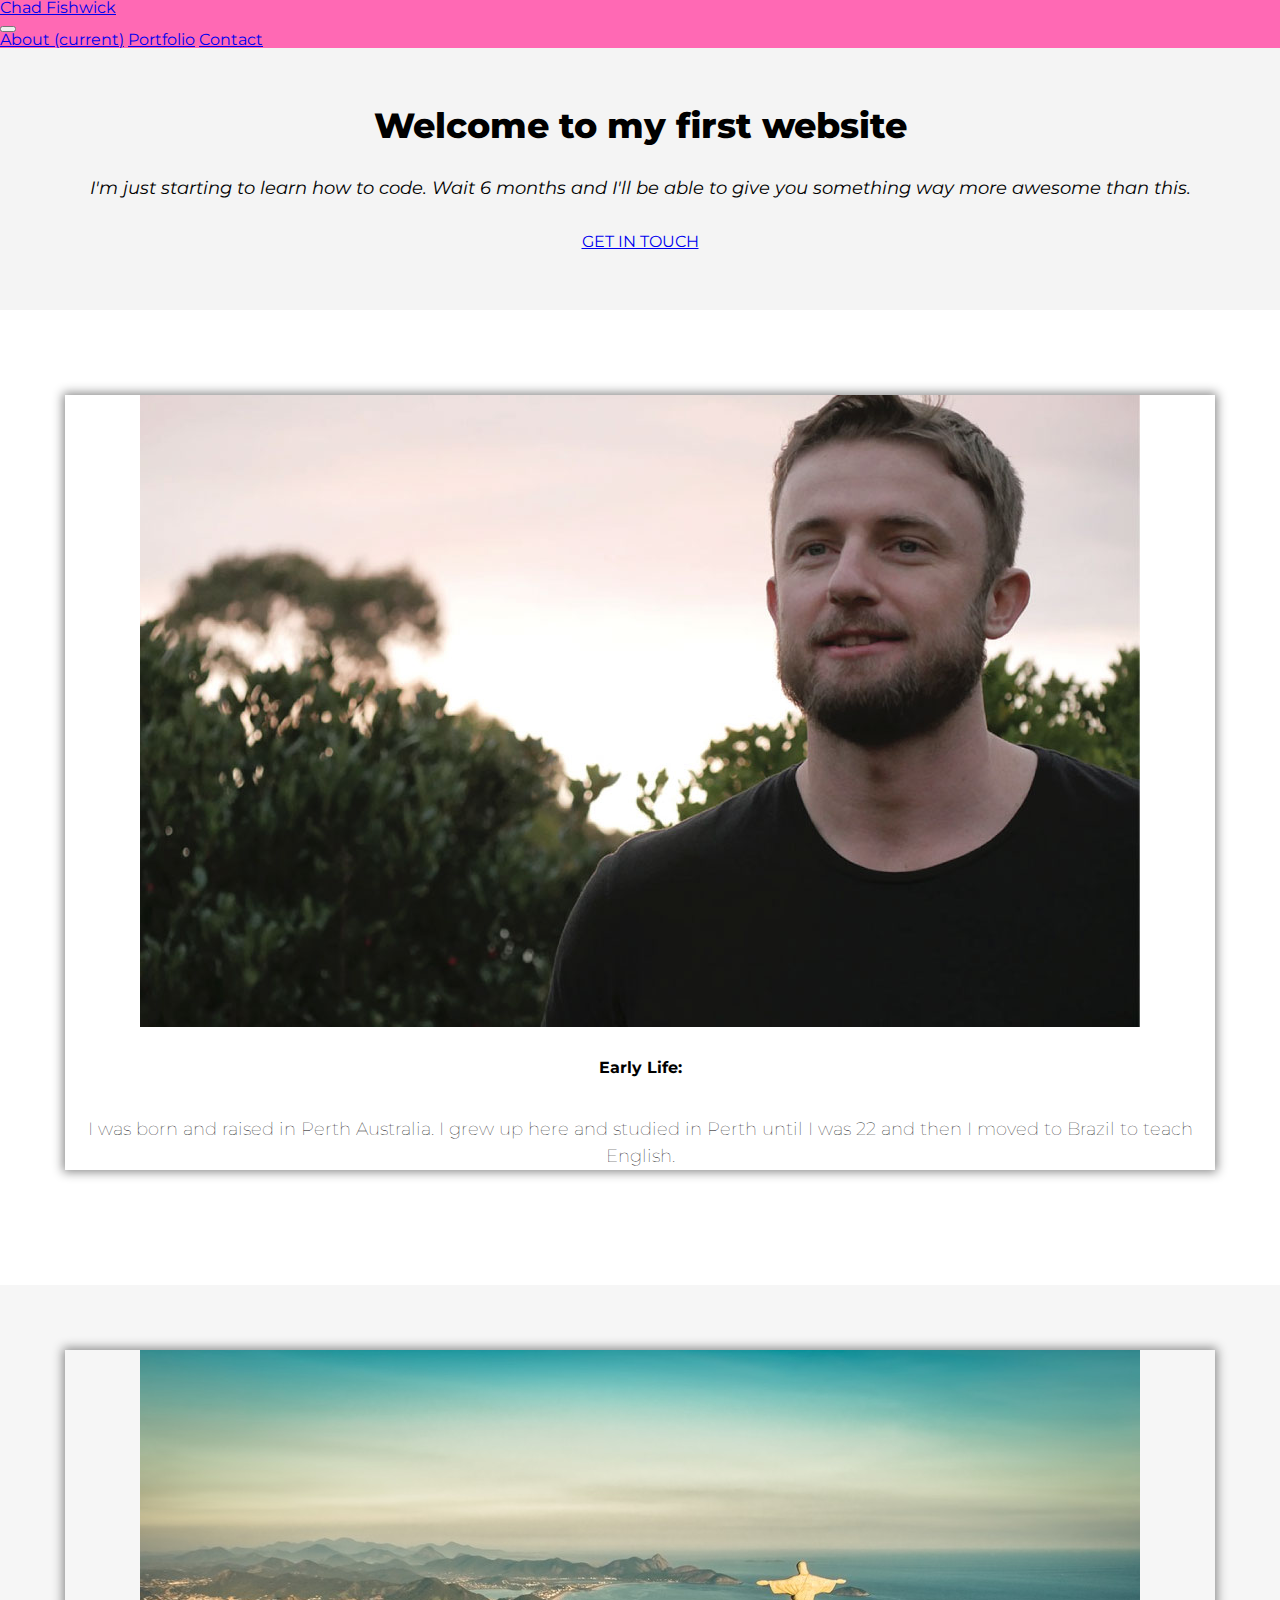
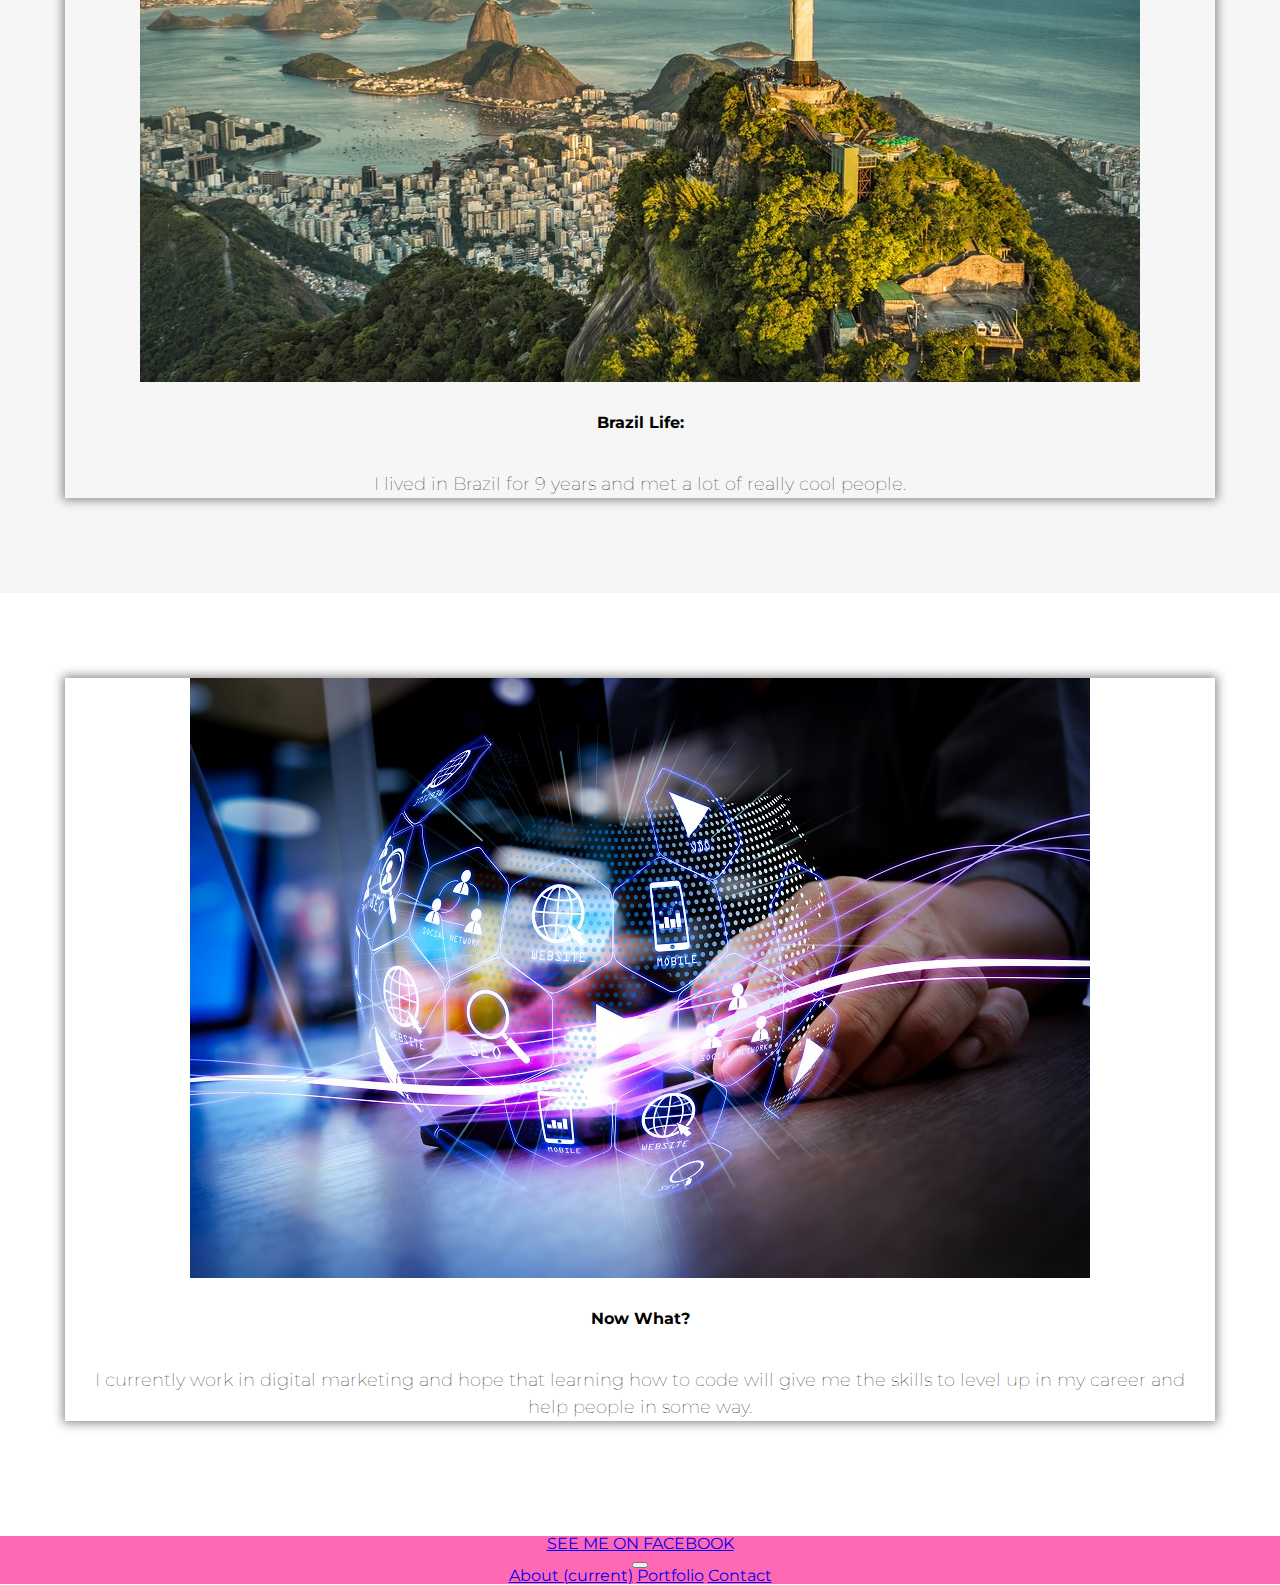
==== index.html @ 4313433b "adding homework for review" ====
<!DOCTYPE html>
<html lang="en">

<head>
  <meta charset="UTF-8">
  <meta name="viewport" content="width=device-width, initial-scale=1.0">
  <a href="./index.html">
    <title>Chad Fishwick - About Me</title>
  </a>
  <link rel="stylesheet" href="https://stackpath.bootstrapcdn.com/bootstrap/4.5.0/css/bootstrap.min.css"
    integrity="sha384-9aIt2nRpC12Uk9gS9baDl411NQApFmC26EwAOH8WgZl5MYYxFfc+NcPb1dKGj7Sk" crossorigin="anonymous">
  <script src="https://stackpath.bootstrapcdn.com/bootstrap/4.5.0/js/bootstrap.min.js"
    integrity="sha384-OgVRvuATP1z7JjHLkuOU7Xw704+h835Lr+6QL9UvYjZE3Ipu6Tp75j7Bh/kR0JKI"
    crossorigin="anonymous"></script>

  <!-- Reset CSS -->
  <link rel="stylesheet" href="./assets/reset.css">

  <!-- My CSS StyleSheet -->
  <link rel="stylesheet" href="assets/style.css">

  <!-- Google Font -->
  <link href="https://fonts.googleapis.com/css2?family=Montserrat:ital,wght@0,400;0,700;0,800;1,800&display=swap"
    rel="stylesheet">
</head>


<body>

  <!-- Nav Bar Starts Here -->

  <header class="container-fluid">

    <nav class="navbar navbar-expand-lg navbar-light">
      <a class="navbar-brand" href="index.html">
        <H2>Chad Fishwick</H2>
      </a>


      <!-- Nav button -->

      <button class="navbar-toggler" type="button" data-toggle="collapse" data-target="#navbarNavAltMarkup"
        aria-controls="navbarNavAltMarkup" aria-expanded="true" aria-label="Toggle navigation">
        <span class="navbar-toggler-icon"></span>
      </button>

      <!-- Nav Links -->

      <div class="collapse navbar-collapse" id="navbarNavAltMarkup">
        <div class="navbar-nav">
          <a class="nav-item nav-link active" href="./index.html">About <span class="sr-only">(current)</span></a>
          <a class="nav-item nav-link" href="./portfolio.html">Portfolio</a>
          <a class="nav-item nav-link" href="./contact.html">Contact</a>
        </div>
      </div>
    </nav>

  </header>



  <!-- End of Nav Bar -->

  <!-- Start of Main Section-->

  <!-- Top section of site -->
  <section class="topSection">
    <H1>Welcome to my first website</H1>
    <br>
    <br>
    <p id="introText">I'm just starting to learn how to code. Wait 6 months and I'll be able to give you something way
      more awesome than this.</p>
    <br>
    <br>

    <!--BUTTON GET IN TOUCH -->
    <a href="./contact.html" class="btn btn-secondary active" role="button" aria-pressed="true">GET IN TOUCH</a>

  </section>
  <!-- end top section -->


  <div class="centreDiv">



    <!-- early life -->
    <section class="earlyLife">
      <div class="container">
        <div class="row">
          <div class="col-sm-12">
            <div class="card" style="max-width: inherit;">
              <img src="./assets/Images/Chad-Website.jpg" class="card-img-top" alt="Rio De Janeiro">
              <div class="card-body">
                <H3 id="headerH3">Early Life:</H3>
                <p id="bioText">I was born and raised in Perth Australia. I grew up here and studied in Perth until I
                  was
                  22 and then I moved to Brazil to teach English.</p>
              </div>
            </div>
          </div>
        </div>
      </div>
    </section>

    <!-- end early life -->


    <!-- Moved to Brazil -->
    <Section class="brazil">
      <div class="container">
        <div class="row">
          <div class="col-lg-12">
            <div class="card" style="max-width: inherit;">
              <img src="./assets/Images/BRAZIL.jpg" class="card-img-top" alt="Rio De Janeiro">
              <div class="card-body">
                <H3 id="headerH3">Brazil Life:</H3>
                <p id="bioText">I lived in Brazil for 9 years and met a lot of really cool people.</p>
              </div>
            </div>
          </div>
    </Section>


    <!-- end move to brazil -->


    <!-- Digital Marketing -->
    <section class="marketing">
      <div class="container">
        <div class="row">
          <div class="col-lg-12">
            <div class="card" style="width:fit-content">
              <img src="./assets/Images/digital marketing.jpg" class="card-img-top" alt="Digital Marketing Specialist">
              <div class="card-body">
                <H3 id="headerH3">Now What?</H3>
                <p id="bioText">I currently work in digital marketing and hope that learning how to code will give me
                  the skills
                  to level up in my career and help people in some way.</p>
              </div>
            </div>
          </div>
        </div>
    </section>
    <!-- end digital marketing -->



  </div>
  </div>

  <!-- Footer -->

  <footer>

    <header class="container-fluid">

      <nav class="navbar fixed-bottom navbar navbar-expand-lg navbar-light">
        <a class="navbar-brand" href="https://www.facebook.com/chad.fishwick">
          <H2 id="navText">
            <centre>SEE ME ON FACEBOOK</centre>
          </H2>
        </a>

        <!-- Footer Links -->

        <button class="navbar-toggler" type="button" data-toggle="collapse" data-target="#navbarNavAltMarkup"
          aria-controls="navbarNavAltMarkup" aria-expanded="false" aria-label="Toggle navigation">
          <span class="navbar-toggler-icon"></span>
        </button>


        <div class="collapse navbar-collapse" id="navbarNavAltMarkup">
          <div class="navbar-nav">
            <a class="nav-item nav-link active" href="./index.html">About <span class="sr-only">(current)</span></a>
            <a class="nav-item nav-link" href="./portfolio.html">Portfolio</a>
            <a class="nav-item nav-link" href="./contact.html">Contact</a>
          </div>
        </div>
      </nav>

    </header>


  </footer>





</body>

</html>
---- assets/style.css ----
body {
    font-family: 'Montserrat', sans-serif;
}

header {
    background-color: hotpink;
    
}

h1 {
    font-weight: 800;
    font-size: 35px;
}

p {
    font-weight: 100;

}

.navbar-nav {
    color: white;
}

.form-group {
margin-top: 40px;
}

#bioText {
    text-align: center;
    margin-top: 40px;
    margin-left: 20px;
    margin-right: 20px;
    margin-bottom: 10;
}

.topSection {
    padding-top: 60px;
    padding-bottom: 60px;
    padding-left: 40px;
    padding-right: 40px;
    background-color: #f4f4f4;
    text-align: center;
}

.card {
    text-align: center;
    width: auto;
    box-shadow: 0px 0px 10px 2px #888888;
    margin-bottom: 30px;

}

p {
    font-size: 18px;
    line-height: 1.5;
}

#introText {
    font-style: italic;
    font-weight: normal;
}

h3 {
    margin-top: 30px;
    margin-bottom: 0px;
    text-align: center;
    font-weight: bold;
}

.container {
    align-content: center;
}

.earlyLife {
    margin-top: 20px;
    margin-bottom: 20px;
    padding: 65px;
    padding: 65px;

}

.brazil {
    margin-top: 20px;
    margin-bottom: 20px;
    padding: 65px;
    padding: 65px;
    background-color: #f6f6f6;

}

.marketing {
    margin-top: 20px;
    margin-bottom: 20px;
    padding: 65px;
    padding: 65px;

}

footer {
    text-align: center;
    color: hotpink;
}

#navbar-brand {
    text-align: center;

}
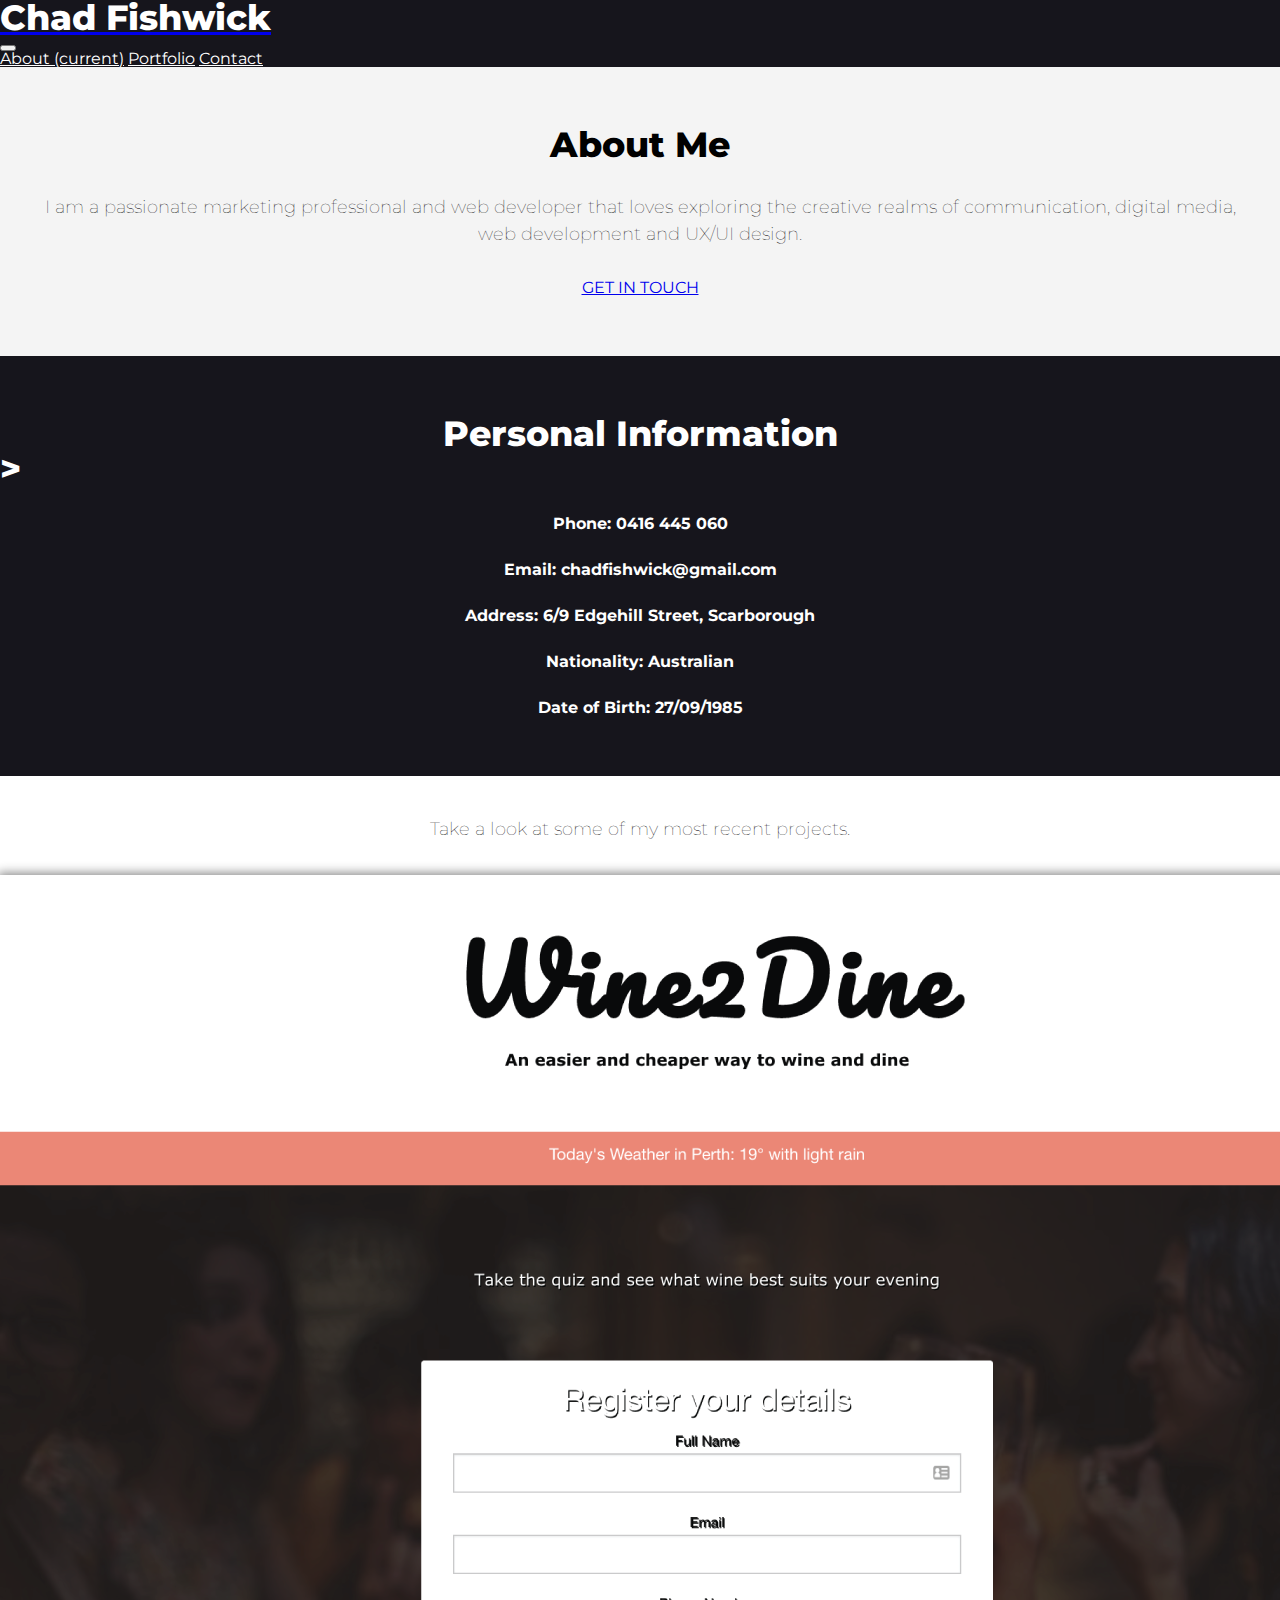
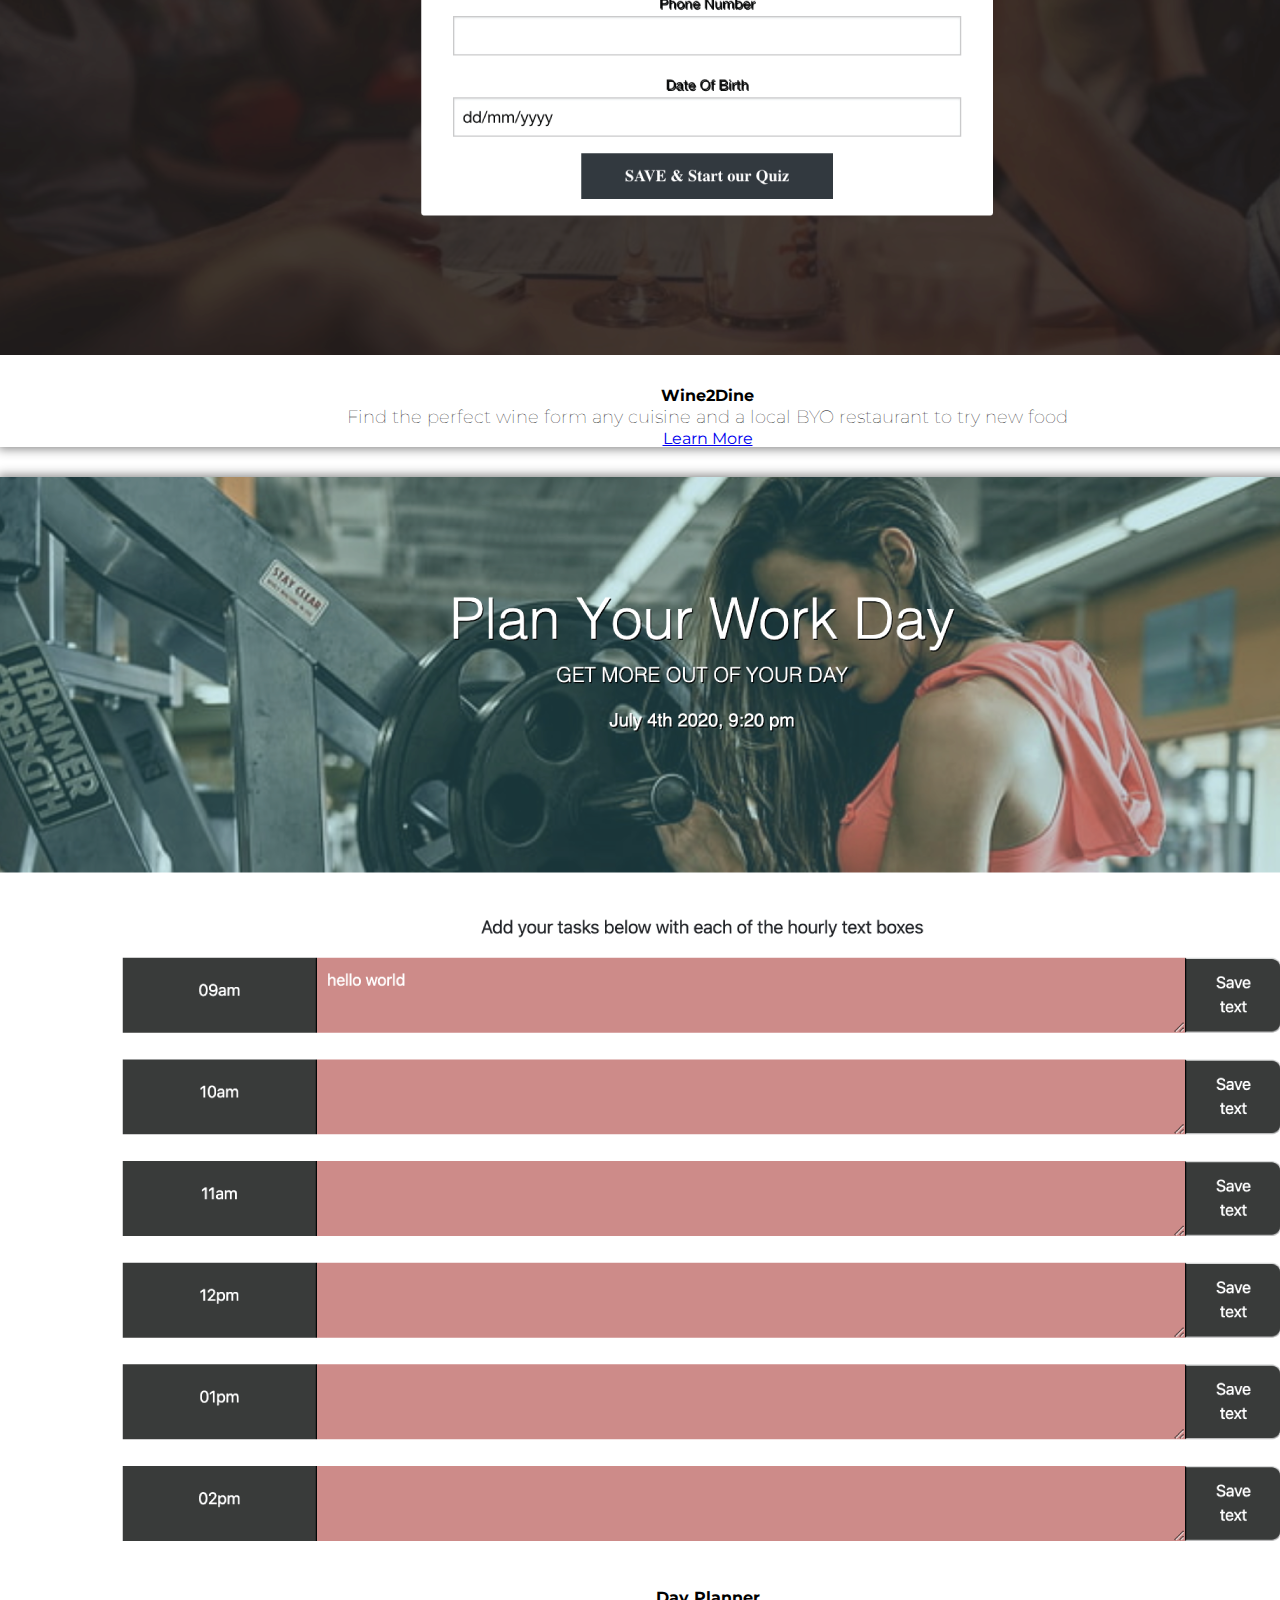
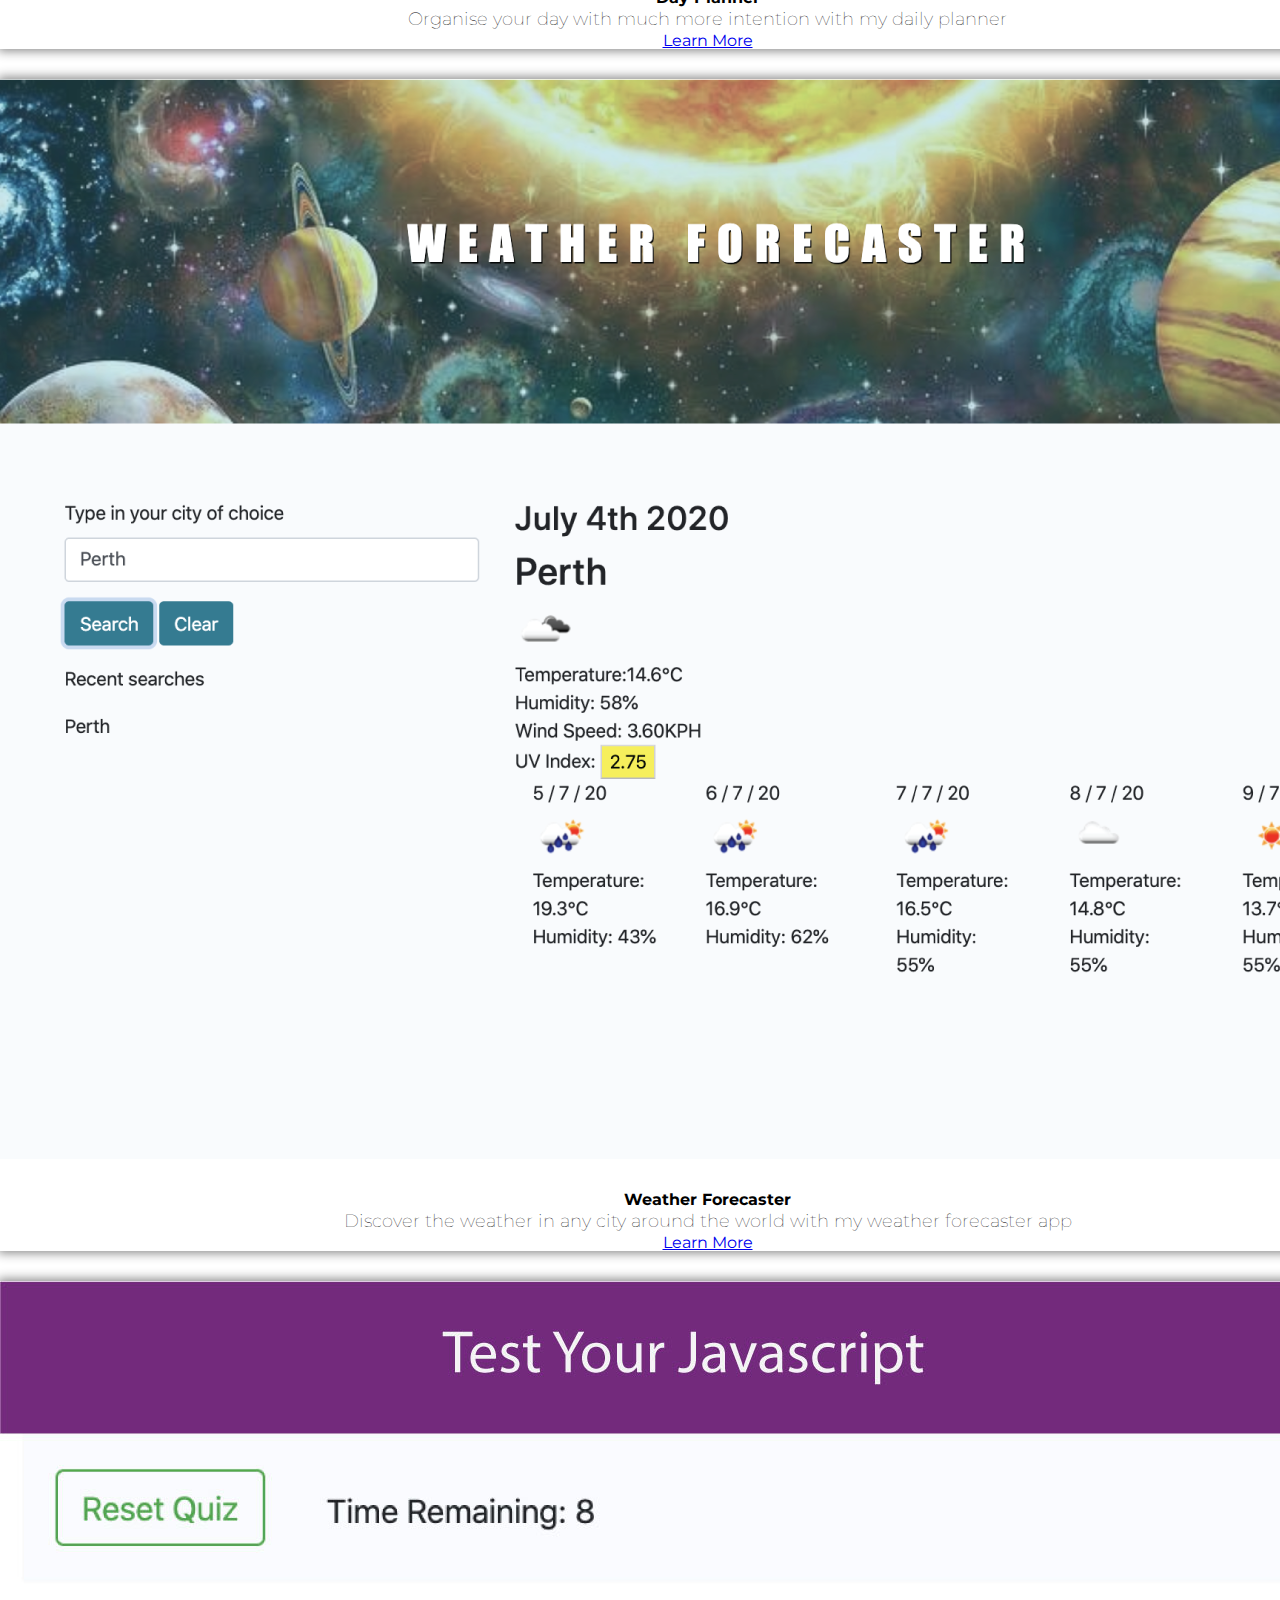
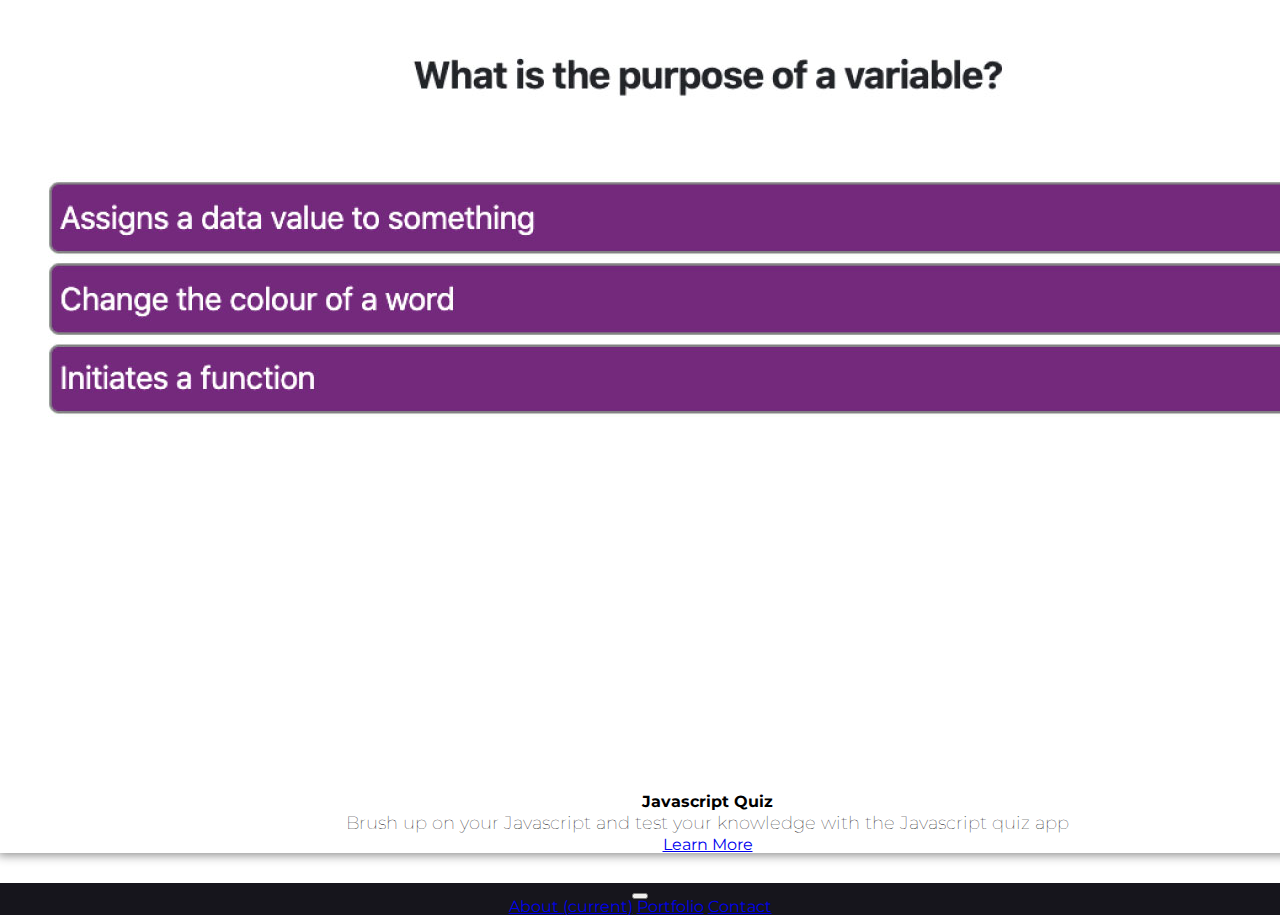
==== commit 920c1437: "new Index page" ====
--- a/index.html
+++ b/index.html
@@ -48,9 +48,9 @@
 
       <div class="collapse navbar-collapse" id="navbarNavAltMarkup">
         <div class="navbar-nav">
-          <a class="nav-item nav-link active" href="./index.html">About <span class="sr-only">(current)</span></a>
-          <a class="nav-item nav-link" href="./portfolio.html">Portfolio</a>
-          <a class="nav-item nav-link" href="./contact.html">Contact</a>
+          <a class="nav-item nav-link" id="nav1" href="./index.html">About <span class="sr-only">(current)</span></a>
+          <a class="nav-item nav-link" id="nav2" href="./portfolio.html">Portfolio</a>
+          <a class="nav-item nav-link" id="nav3" href="./contact.html">Contact</a>
         </div>
       </div>
     </nav>
@@ -65,11 +65,11 @@
 
   <!-- Top section of site -->
   <section class="topSection">
-    <H1>Welcome to my first website</H1>
-    <br>
-    <br>
-    <p id="introText">I'm just starting to learn how to code. Wait 6 months and I'll be able to give you something way
-      more awesome than this.</p>
+    <H1>About Me</H1>
+    <br>
+    <br>
+    <p>I am a passionate marketing professional and web developer that loves exploring the creative 
+      realms of communication, digital media, web development and UX/UI design.</p>
     <br>
     <br>
 
@@ -79,75 +79,109 @@
   </section>
   <!-- end top section -->
 
+  <div class="container-fluid" id="personalInfo">
+    <div class="row">
+    <div class="col-sm-12">
+      <h1><center>Personal Information</center>></h1>
+    <h3>Phone: 0416 445 060</h3>
+
+      <h3>Email: chadfishwick@gmail.com</h3>
+      
+      <h3>Address: 6/9 Edgehill Street, Scarborough</h3>
+      
+     <h3>Nationality: Australian</h3>
+      
+      <h3>Date of Birth: 27/09/1985</h3>
+    </div>
+  </div>
+</div>
 
   <div class="centreDiv">
 
 
 
-    <!-- early life -->
-    <section class="earlyLife">
-      <div class="container">
-        <div class="row">
-          <div class="col-sm-12">
-            <div class="card" style="max-width: inherit;">
-              <img src="./assets/Images/Chad-Website.jpg" class="card-img-top" alt="Rio De Janeiro">
-              <div class="card-body">
-                <H3 id="headerH3">Early Life:</H3>
-                <p id="bioText">I was born and raised in Perth Australia. I grew up here and studied in Perth until I
-                  was
-                  22 and then I moved to Brazil to teach English.</p>
-              </div>
-            </div>
-          </div>
-        </div>
-      </div>
-    </section>
-
-    <!-- end early life -->
-
-
-    <!-- Moved to Brazil -->
-    <Section class="brazil">
-      <div class="container">
-        <div class="row">
-          <div class="col-lg-12">
-            <div class="card" style="max-width: inherit;">
-              <img src="./assets/Images/BRAZIL.jpg" class="card-img-top" alt="Rio De Janeiro">
-              <div class="card-body">
-                <H3 id="headerH3">Brazil Life:</H3>
-                <p id="bioText">I lived in Brazil for 9 years and met a lot of really cool people.</p>
-              </div>
-            </div>
-          </div>
-    </Section>
-
-
-    <!-- end move to brazil -->
-
-
-    <!-- Digital Marketing -->
-    <section class="marketing">
-      <div class="container">
-        <div class="row">
-          <div class="col-lg-12">
-            <div class="card" style="width:fit-content">
-              <img src="./assets/Images/digital marketing.jpg" class="card-img-top" alt="Digital Marketing Specialist">
-              <div class="card-body">
-                <H3 id="headerH3">Now What?</H3>
-                <p id="bioText">I currently work in digital marketing and hope that learning how to code will give me
-                  the skills
-                  to level up in my career and help people in some way.</p>
-              </div>
-            </div>
-          </div>
-        </div>
-    </section>
-    <!-- end digital marketing -->
-
-
-
-  </div>
-  </div>
+<!-- Start of Bootstrap container -->
+<div class="container">
+
+  <!-- Row 1--> 
+  <div class="row">
+      <div class="col-sm-12">
+          <p id="bioText">Take a look at some of my most recent projects.</p>
+      </div>
+  </div>
+  <br>
+  <br>
+  
+
+  <!-- Row 2 -->
+  <div class="row">
+      <!-- column 1 -->
+      <div class="col-sm-6">
+          <div class="card" style="width:fit-content">
+              <img src="./assets/Images/Wine-2-Dine.png" class="card-img-top" alt="...">
+              <div class="card-body">
+                  <h3 class="card-title">Wine2Dine</h3>
+                  <p class="card-text">Find the perfect wine form any cuisine and a local BYO restaurant to try new food</p>
+                  <a href="https://fishwickid.github.io/team_project_01/" class="btn btn-primary">Learn More</a>
+              </div>
+          </div>
+      </div>
+      <!-- Column 2-->
+      <div class="col-sm-6">
+          <div class="card" style="width:fit-content">
+              <img src="/assets/Images/Day-Planner.png" class="card-img-top" alt="...">
+              <div class="card-body">
+                  <h3 class="card-title">
+                      <centre>Day Planner</centre>
+                  </h3>
+                  <p class="card-text">Organise your day with much more intention with my daily planner</p>
+                  <a href="https://fishwickid.github.io/Work-Day-Schedule/" class="btn btn-primary">Learn More</a>
+              </div>
+          </div>
+
+      </div>
+
+  </div>
+  <!-- End Row 2-->
+
+  <!-- Row 3 -->
+  <div class="row">
+
+      <!-- column 1-->
+      <div class="col-sm-6">
+          <div class="card" style="width:fit-content">
+              <img src="/assets/Images/Weather-Forecaster.png" class="card-img-top" alt="...">
+              <div class="card-body">
+                  <h3 class="card-title">Weather Forecaster</h3>
+                  <p class="card-text">Discover the weather in any city around the world with my weather forecaster app</p>
+                  <a href="https://fishwickid.github.io/weather_app/" class="btn btn-primary">Learn More</a>
+              </div>
+          </div>
+      </div>
+
+      <!-- column 2 -->
+      <div class="col-sm-6">
+          <div class="card" style="width:fit-content">
+              <img src="/assets/Images/Javascript-Quiz.jpg" class="card-img-top" alt="...">
+              <div class="card-body">
+                  <h3 class="card-title">
+                      <centre>Javascript Quiz</centre>
+                  </h3>
+                  <p class="card-text">Brush up on your Javascript and test your knowledge with the Javascript quiz app</p>
+                  <a href="https://fishwickid.github.io/Javascript-Quiz/quizIndex.html" class="btn btn-primary">Learn More</a>
+              </div>
+          </div>
+
+      </div>
+
+  </div>
+  <!-- End Row 3-->
+
+
+ 
+
+</div>
+</body>
 
   <!-- Footer -->
 
@@ -156,11 +190,11 @@
     <header class="container-fluid">
 
       <nav class="navbar fixed-bottom navbar navbar-expand-lg navbar-light">
-        <a class="navbar-brand" href="https://www.facebook.com/chad.fishwick">
+        <!-- <a class="navbar-brand" href="https://www.facebook.com/chad.fishwick">
           <H2 id="navText">
             <centre>SEE ME ON FACEBOOK</centre>
           </H2>
-        </a>
+        </a> -->
 
         <!-- Footer Links -->
 
--- a/assets/style.css
+++ b/assets/style.css
@@ -3,8 +3,14 @@
 }
 
 header {
-    background-color: hotpink;
+    background-color: rgb(22, 21, 28);
+    color: white;
     
+}
+
+#navbarNavAltMarkup {
+    color: white;
+
 }
 
 h1 {
@@ -12,17 +18,24 @@
     font-size: 35px;
 }
 
+h2 {
+    color: #ffffff;
+    font-weight: 800;
+    font-size: 35px;
+}
+
+
 p {
     font-weight: 100;
 
 }
 
-.navbar-nav {
-    color: white;
+.form-group {
+margin-top: 40px;
 }
 
-.form-group {
-margin-top: 40px;
+#nav1, #nav2, #nav3 {
+    color: #ffffff;
 }
 
 #bioText {
@@ -48,6 +61,13 @@
     box-shadow: 0px 0px 10px 2px #888888;
     margin-bottom: 30px;
 
+}
+#personalInfo {
+    color: #ffffff;
+    background-color: rgb(22, 21, 28);
+    padding-top: 60px;
+    padding-bottom: 60px;
+    text-align: left;
 }
 
 p {
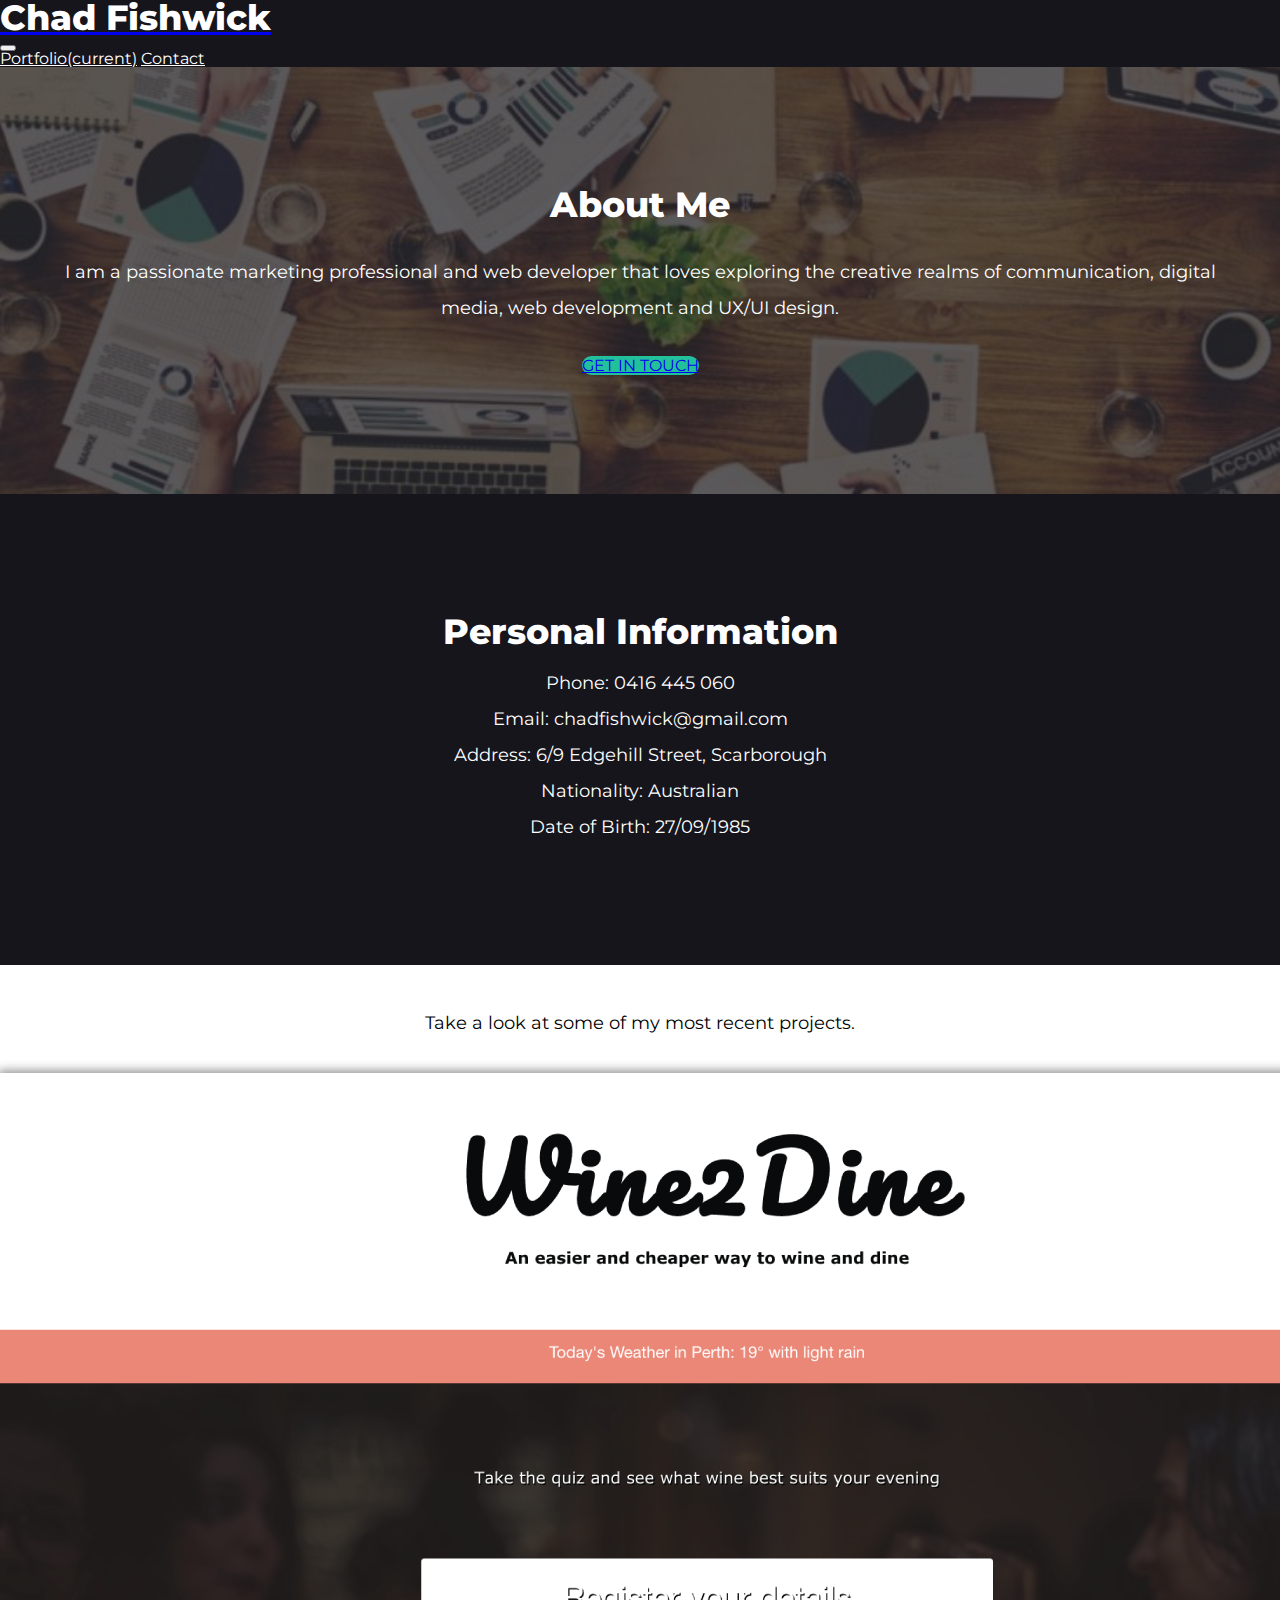
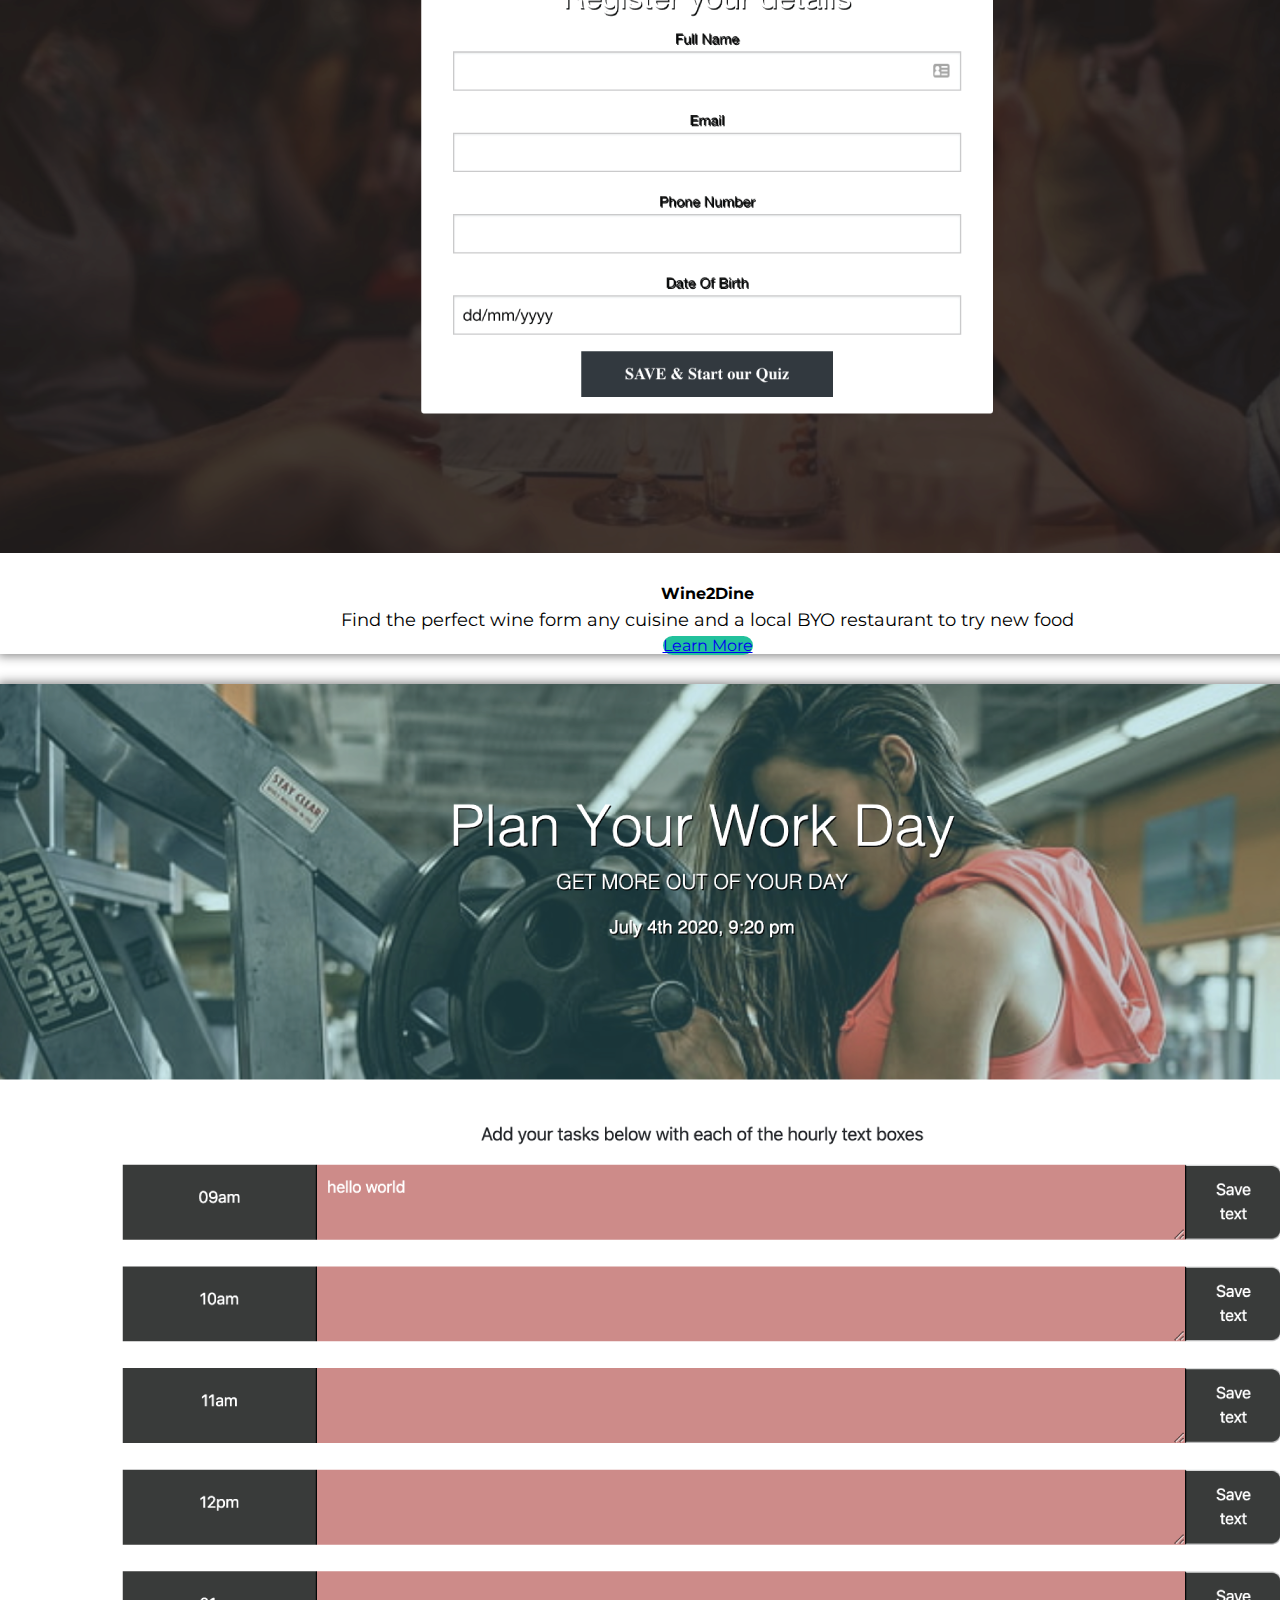
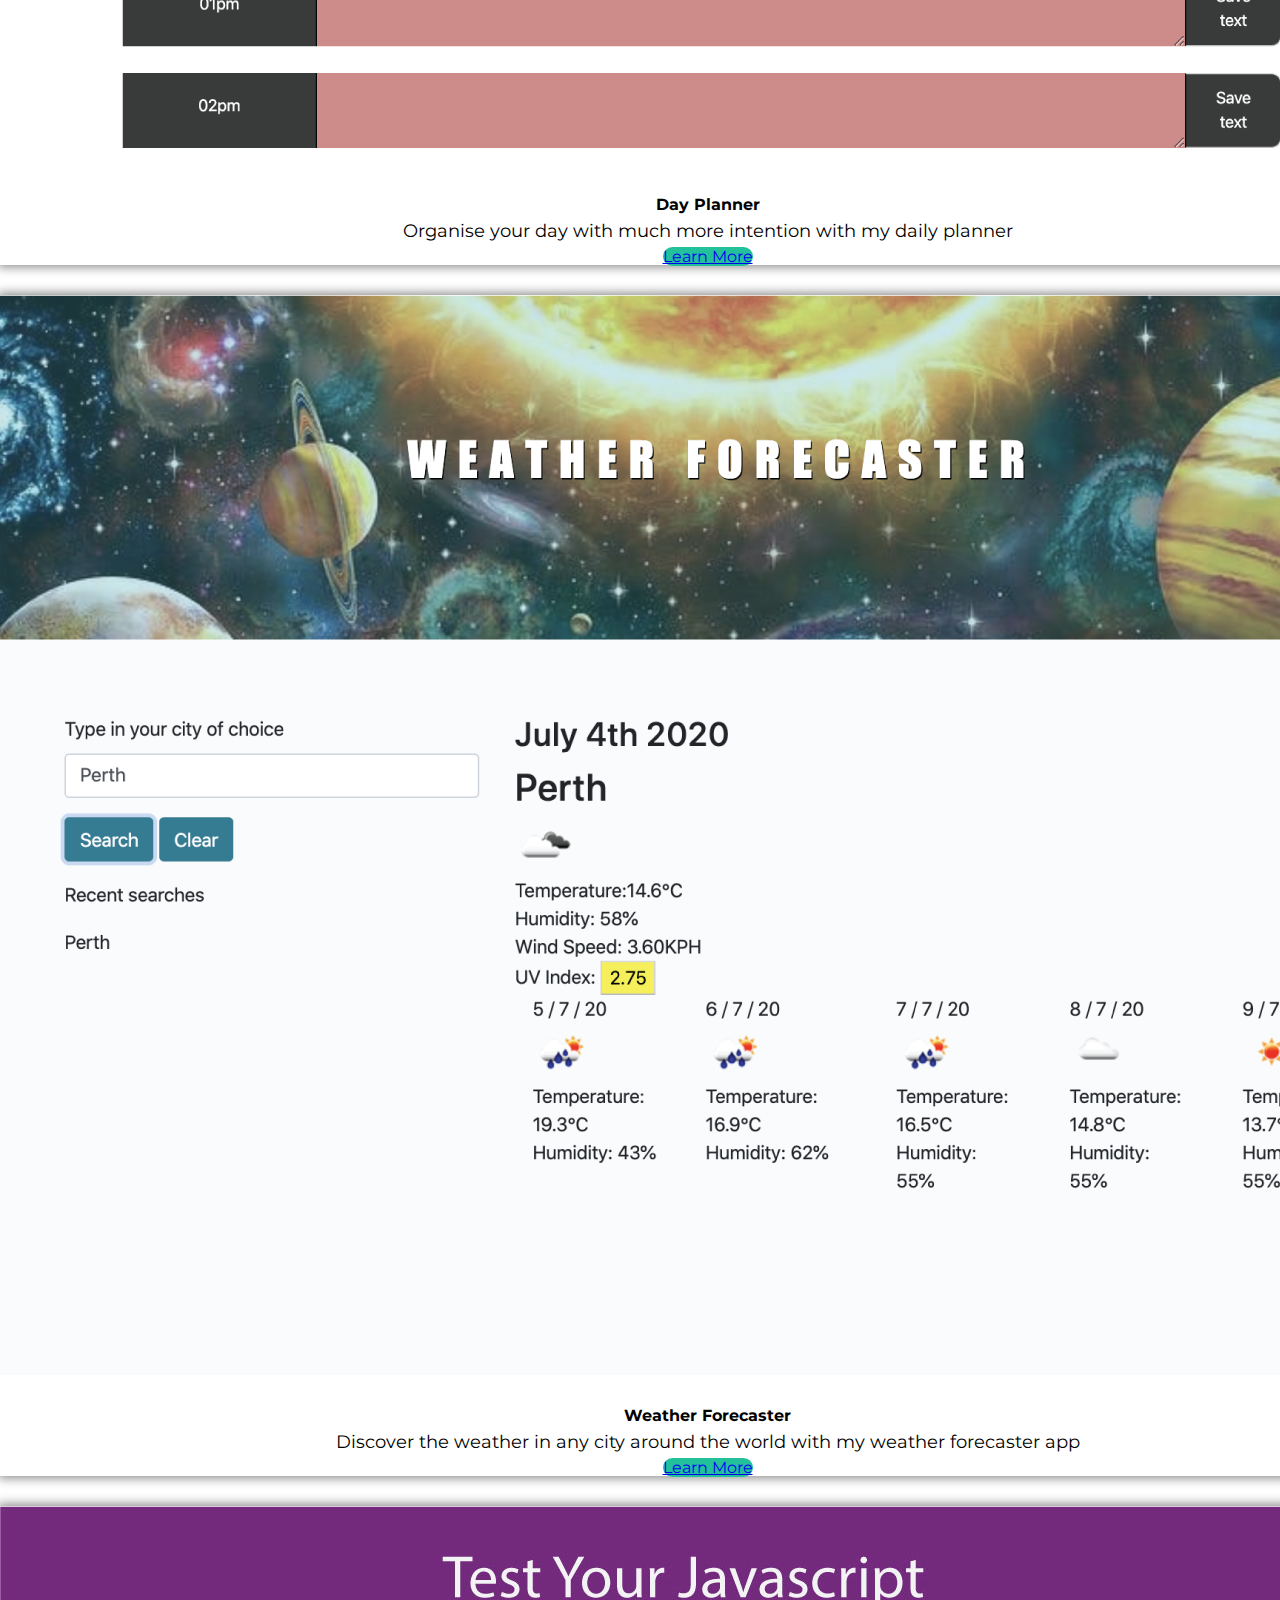
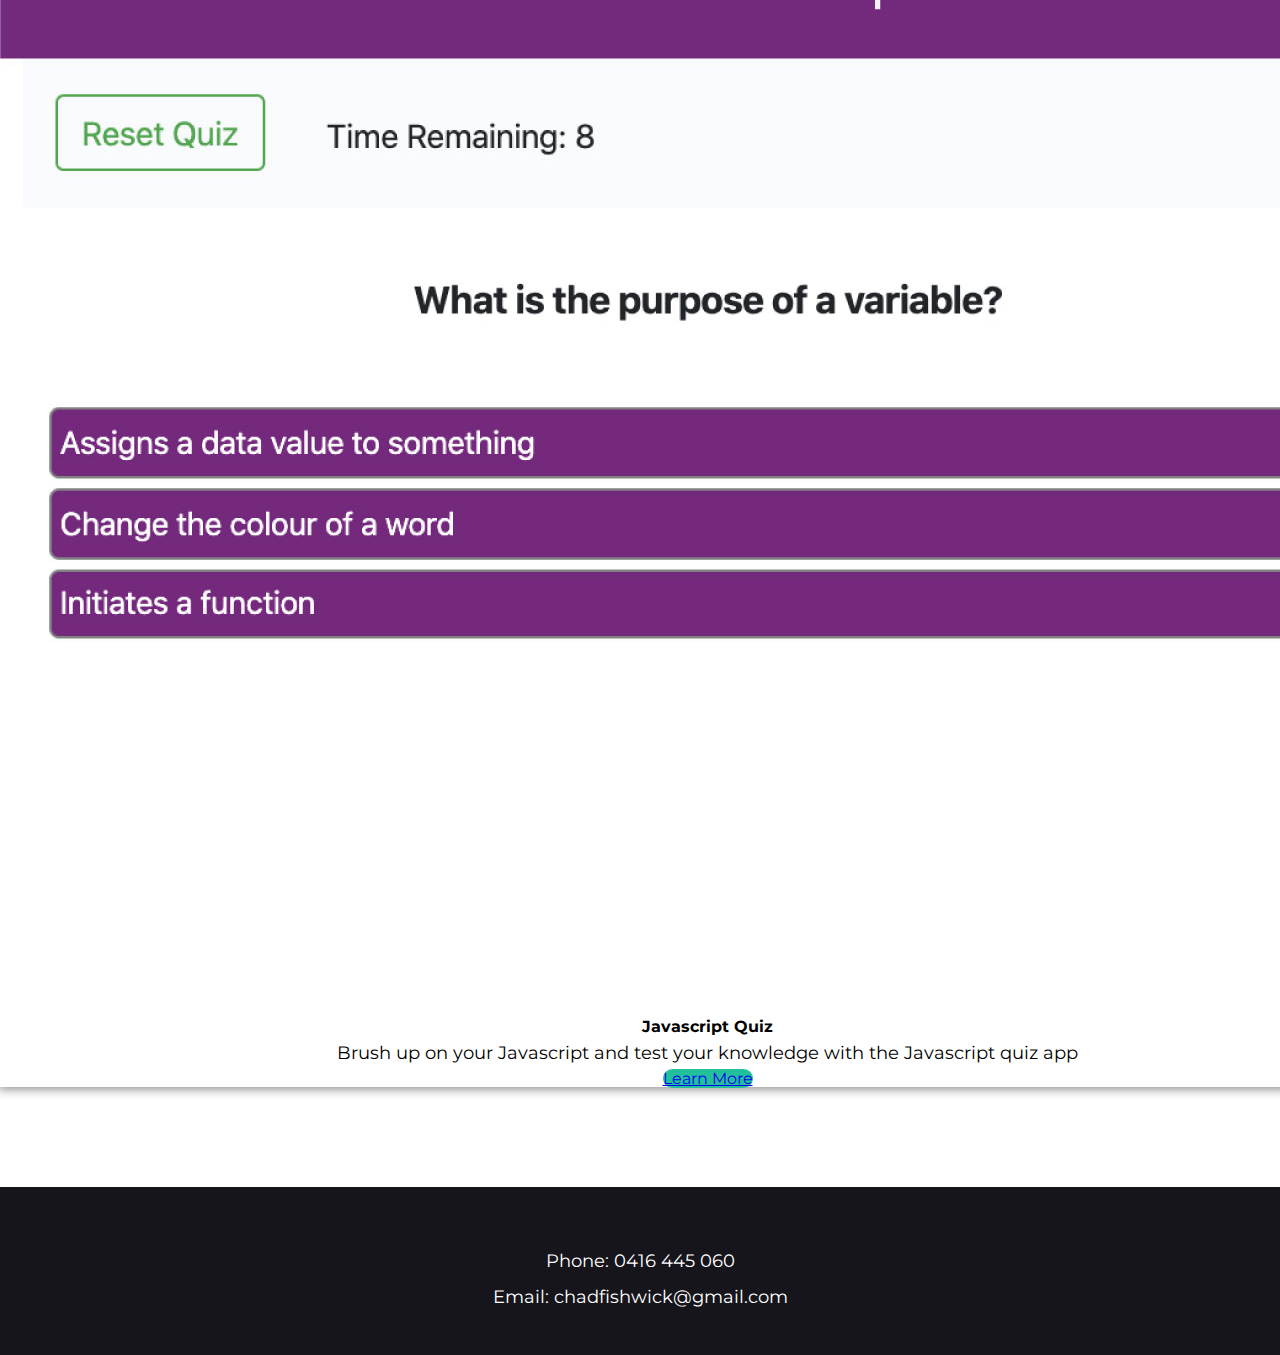
==== commit b606209d: "changes to info" ====
--- a/index.html
+++ b/index.html
@@ -48,8 +48,7 @@
 
       <div class="collapse navbar-collapse" id="navbarNavAltMarkup">
         <div class="navbar-nav">
-          <a class="nav-item nav-link" id="nav1" href="./index.html">About <span class="sr-only">(current)</span></a>
-          <a class="nav-item nav-link" id="nav2" href="./portfolio.html">Portfolio</a>
+          <a class="nav-item nav-link" id="nav1" href="./index.html">Portfolio<span class="sr-only">(current)</span></a>
           <a class="nav-item nav-link" id="nav3" href="./contact.html">Contact</a>
         </div>
       </div>
@@ -64,8 +63,8 @@
   <!-- Start of Main Section-->
 
   <!-- Top section of site -->
-  <section class="topSection">
-    <H1>About Me</H1>
+  <section class="topSection1">
+   <H1>About Me</H1>
     <br>
     <br>
     <p>I am a passionate marketing professional and web developer that loves exploring the creative 
@@ -74,7 +73,7 @@
     <br>
 
     <!--BUTTON GET IN TOUCH -->
-    <a href="./contact.html" class="btn btn-secondary active" role="button" aria-pressed="true">GET IN TOUCH</a>
+    <a href="./contact.html" class="btn btn-secondary active" id="homeButton" role="button" aria-pressed="true">GET IN TOUCH</a>
 
   </section>
   <!-- end top section -->
@@ -82,16 +81,18 @@
   <div class="container-fluid" id="personalInfo">
     <div class="row">
     <div class="col-sm-12">
-      <h1><center>Personal Information</center>></h1>
-    <h3>Phone: 0416 445 060</h3>
-
-      <h3>Email: chadfishwick@gmail.com</h3>
+      <h1><center>Personal Information</center></h1>
+      <br>
+    <p>Phone: 0416 445 060</p>
+
+      <p>Email: chadfishwick@gmail.com</p>
       
-      <h3>Address: 6/9 Edgehill Street, Scarborough</h3>
+      <p>Address: 6/9 Edgehill Street, Scarborough</p>
       
-     <h3>Nationality: Australian</h3>
+     <p>Nationality: Australian</p>
       
-      <h3>Date of Birth: 27/09/1985</h3>
+      <p>Date of Birth: 27/09/1985</p>
+
     </div>
   </div>
 </div>
@@ -118,7 +119,7 @@
       <!-- column 1 -->
       <div class="col-sm-6">
           <div class="card" style="width:fit-content">
-              <img src="./assets/Images/Wine-2-Dine.png" class="card-img-top" alt="...">
+              <img src="/Images/Wine-2-Dine.png" class="card-img-top" alt="...">
               <div class="card-body">
                   <h3 class="card-title">Wine2Dine</h3>
                   <p class="card-text">Find the perfect wine form any cuisine and a local BYO restaurant to try new food</p>
@@ -129,7 +130,7 @@
       <!-- Column 2-->
       <div class="col-sm-6">
           <div class="card" style="width:fit-content">
-              <img src="/assets/Images/Day-Planner.png" class="card-img-top" alt="...">
+              <img src="/Images/Day-Planner.png" class="card-img-top" alt="...">
               <div class="card-body">
                   <h3 class="card-title">
                       <centre>Day Planner</centre>
@@ -145,12 +146,12 @@
   <!-- End Row 2-->
 
   <!-- Row 3 -->
-  <div class="row">
+  <div class="row" id="bottomRow">
 
       <!-- column 1-->
       <div class="col-sm-6">
           <div class="card" style="width:fit-content">
-              <img src="/assets/Images/Weather-Forecaster.png" class="card-img-top" alt="...">
+              <img src="/Images/Weather-Forecaster.png" class="card-img-top" alt="...">
               <div class="card-body">
                   <h3 class="card-title">Weather Forecaster</h3>
                   <p class="card-text">Discover the weather in any city around the world with my weather forecaster app</p>
@@ -162,7 +163,7 @@
       <!-- column 2 -->
       <div class="col-sm-6">
           <div class="card" style="width:fit-content">
-              <img src="/assets/Images/Javascript-Quiz.jpg" class="card-img-top" alt="...">
+              <img src="/Images/Javascript-Quiz.jpg" class="card-img-top" alt="...">
               <div class="card-body">
                   <h3 class="card-title">
                       <centre>Javascript Quiz</centre>
@@ -187,33 +188,20 @@
 
   <footer>
 
-    <header class="container-fluid">
-
-      <nav class="navbar fixed-bottom navbar navbar-expand-lg navbar-light">
-        <!-- <a class="navbar-brand" href="https://www.facebook.com/chad.fishwick">
-          <H2 id="navText">
-            <centre>SEE ME ON FACEBOOK</centre>
-          </H2>
-        </a> -->
-
-        <!-- Footer Links -->
-
-        <button class="navbar-toggler" type="button" data-toggle="collapse" data-target="#navbarNavAltMarkup"
-          aria-controls="navbarNavAltMarkup" aria-expanded="false" aria-label="Toggle navigation">
-          <span class="navbar-toggler-icon"></span>
-        </button>
-
-
-        <div class="collapse navbar-collapse" id="navbarNavAltMarkup">
-          <div class="navbar-nav">
-            <a class="nav-item nav-link active" href="./index.html">About <span class="sr-only">(current)</span></a>
-            <a class="nav-item nav-link" href="./portfolio.html">Portfolio</a>
-            <a class="nav-item nav-link" href="./contact.html">Contact</a>
-          </div>
-        </div>
-      </nav>
-
-    </header>
+    <div class="container-fluid" id="footer">
+      <div class="row">
+      <div class="col-sm-12">
+        <br>
+      <p>Phone: 0416 445 060</p>
+  
+        <p>Email: chadfishwick@gmail.com</p>
+        
+  
+      </div>
+    </div>
+  </div>
+  
+    <div class="centreDiv">
 
 
   </footer>
--- a/assets/style.css
+++ b/assets/style.css
@@ -13,6 +13,10 @@
 
 }
 
+#contactCards {
+    margin-top: 50px;
+}
+
 h1 {
     font-weight: 800;
     font-size: 35px;
@@ -22,12 +26,6 @@
     color: #ffffff;
     font-weight: 800;
     font-size: 35px;
-}
-
-
-p {
-    font-weight: 100;
-
 }
 
 .form-group {
@@ -46,12 +44,35 @@
     margin-bottom: 10;
 }
 
-.topSection {
-    padding-top: 60px;
-    padding-bottom: 60px;
-    padding-left: 40px;
-    padding-right: 40px;
-    background-color: #f4f4f4;
+.topSection1 {
+    text-align: center; 
+    color: #ffffff;
+    background-image:url(/Images/Marketing.jpg);
+    box-shadow:inset 0 0 0 2000px rgb(22, 21, 28, 0.7);
+    background-color: rgb(22, 21, 28);
+    background-position: center;
+    background-repeat: no-repeat;
+    background-size: cover;
+    padding-top: 120px;
+    padding-bottom: 120px;
+    padding-left: 60px;
+    padding-right: 60px;
+    text-align: center;
+}
+
+.topSection2 {
+    text-align: center; 
+    color: #ffffff;
+    background-image:url(/Images/Chad_02.png);
+    box-shadow:inset 0 0 0 2000px rgb(22, 21, 28, 0.7);
+    background-color: rgb(22, 21, 28);
+    background-position: center;
+    background-repeat: no-repeat;
+    background-size: cover;
+    padding-top: 120px;
+    padding-bottom: 120px;
+    padding-left: 60px;
+    padding-right: 60px;
     text-align: center;
 }
 
@@ -64,25 +85,57 @@
 }
 #personalInfo {
     color: #ffffff;
+    background-size:cover;
     background-color: rgb(22, 21, 28);
-    padding-top: 60px;
-    padding-bottom: 60px;
+    background-attachment: fixed;
+    background-position: right;
+    background-repeat: no-repeat;
+    background-size: cover;
+    padding-top: 120px;
+    padding-bottom: 120px;
+    text-align: left;
+}
+
+#footer {
+    color: #ffffff;
+    background-size:cover;
+    background-color: rgb(22, 21, 28);
+    background-attachment: fixed;
+    background-position: right;
+    background-repeat: no-repeat;
+    background-size: cover;
+    padding-top: 40px;
+    padding-bottom: 40px;
     text-align: left;
 }
 
 p {
     font-size: 18px;
-    line-height: 1.5;
+    line-height: 2;
+    text-align: center;
 }
 
-#introText {
-    font-style: italic;
-    font-weight: normal;
+#formFill {
+    margin-bottom: 100px;
+    margin-top: 50px;
+}
+
+#bottomRow {
+    margin-bottom: 100px;
+}
+
+.btn, #homeButton {
+    background-color: rgb(34, 193, 156);
+    border: cadetblue;
+    border-radius: 15px;
+    margin-top: 15px;
+    text-align: center;
 }
 
 h3 {
     margin-top: 30px;
     margin-bottom: 0px;
+    font-stretch: expanded;
     text-align: center;
     font-weight: bold;
 }
@@ -91,36 +144,6 @@
     align-content: center;
 }
 
-.earlyLife {
-    margin-top: 20px;
-    margin-bottom: 20px;
-    padding: 65px;
-    padding: 65px;
-
-}
-
-.brazil {
-    margin-top: 20px;
-    margin-bottom: 20px;
-    padding: 65px;
-    padding: 65px;
-    background-color: #f6f6f6;
-
-}
-
-.marketing {
-    margin-top: 20px;
-    margin-bottom: 20px;
-    padding: 65px;
-    padding: 65px;
-
-}
-
-footer {
-    text-align: center;
-    color: hotpink;
-}
-
 #navbar-brand {
     text-align: center;
 
